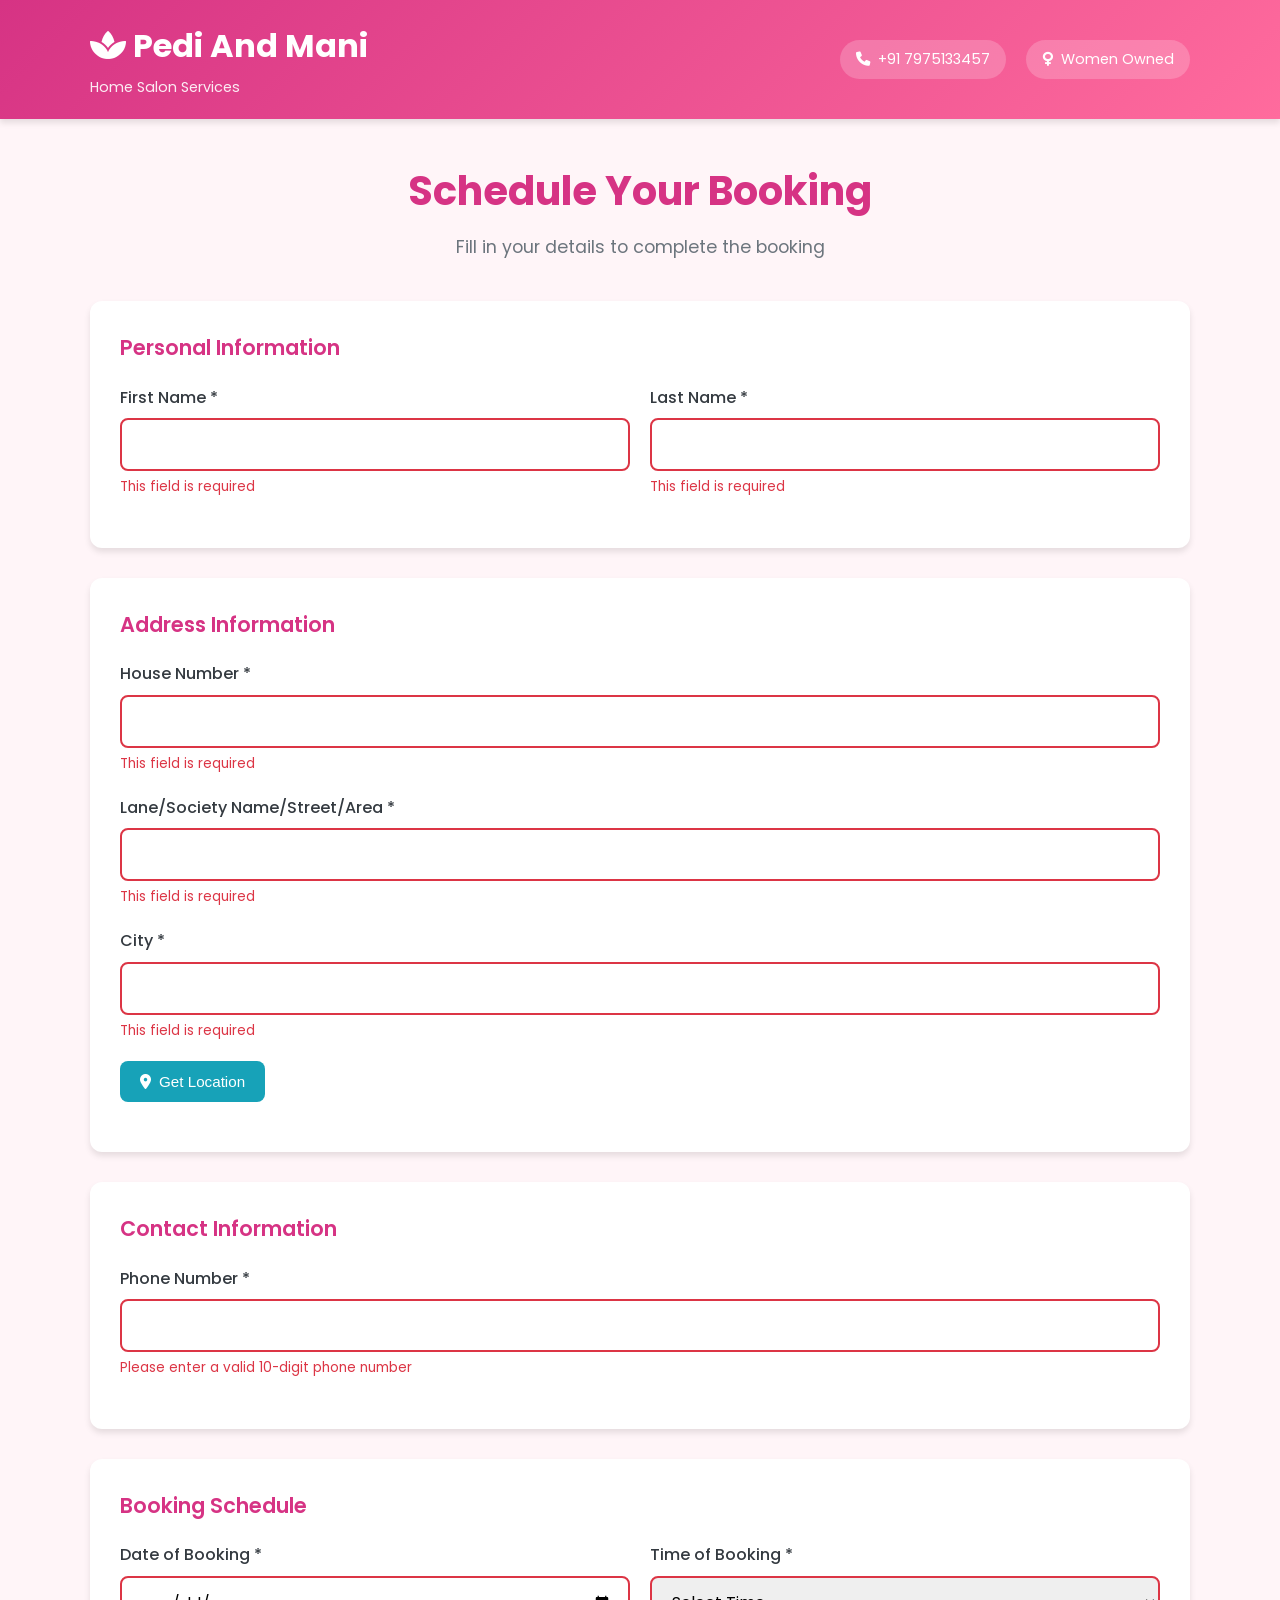
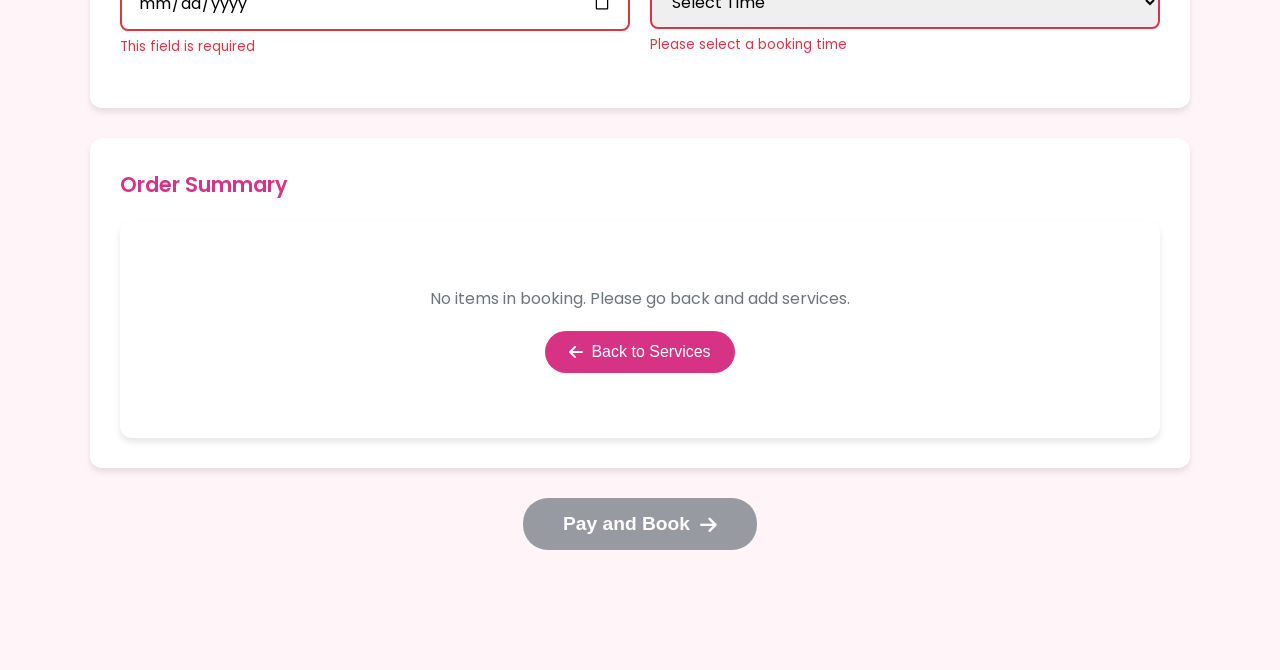
==== booking.html @ 1b7c6031 "init" ====
<!DOCTYPE html>
<html lang="en">
<head>
    <meta charset="UTF-8">
    <meta name="viewport" content="width=device-width, initial-scale=1.0">
    <title>Schedule Booking - Pedi And Mani Home Salon</title>
    <link rel="stylesheet" href="styles.css">
    <link rel="stylesheet" href="responsive.css">
    <link href="https://fonts.googleapis.com/css2?family=Poppins:wght@300;400;500;600;700&display=swap" rel="stylesheet">
    <link rel="stylesheet" href="https://cdnjs.cloudflare.com/ajax/libs/font-awesome/6.0.0/css/all.min.css">
</head>
<body>
    <!-- Header -->
    <header class="header">
        <div class="container">
            <div class="header-content">
                <div class="logo">
                    <h1><i class="fas fa-spa"></i> Pedi And Mani</h1>
                    <p>Home Salon Services</p>
                </div>
                <div class="header-info">
                    <div class="contact-info">
                        <i class="fas fa-phone"></i>
                        <span>+91 7975133457</span>
                    </div>
                    <div class="women-owned-badge">
                        <i class="fas fa-venus"></i>
                        <span>Women Owned</span>
                    </div>
                </div>
            </div>
        </div>
    </header>

    <!-- Main Content -->
    <main class="main-content">
        <div class="container">
            <!-- Page Title -->
            <section class="page-title">
                <h2>Schedule Your Booking</h2>
                <p>Fill in your details to complete the booking</p>
            </section>

            <!-- Booking Form -->
            <section class="booking-form-section">
                <form class="booking-form" id="bookingForm">
                    <!-- Personal Information -->
                    <div class="form-section">
                        <h3>Personal Information</h3>
                        <div class="form-row">
                            <div class="form-group">
                                <label for="firstName">First Name *</label>
                                <input type="text" id="firstName" name="firstName" required>
                                <span class="error-message" id="firstNameError"></span>
                            </div>
                            <div class="form-group">
                                <label for="lastName">Last Name *</label>
                                <input type="text" id="lastName" name="lastName" required>
                                <span class="error-message" id="lastNameError"></span>
                            </div>
                        </div>
                    </div>

                    <!-- Address Information -->
                    <div class="form-section">
                        <h3>Address Information</h3>
                        <div class="form-group">
                            <label for="houseNumber">House Number *</label>
                            <input type="text" id="houseNumber" name="houseNumber" required>
                            <span class="error-message" id="houseNumberError"></span>
                        </div>
                        <div class="form-group">
                            <label for="lane">Lane/Society Name/Street/Area *</label>
                            <input type="text" id="lane" name="lane" required>
                            <span class="error-message" id="laneError"></span>
                        </div>
                        <div class="form-group">
                            <label for="city">City *</label>
                            <input type="text" id="city" name="city" required>
                            <span class="error-message" id="cityError"></span>
                        </div>
                        <div class="form-group">
                            <button type="button" class="location-btn" id="getLocationBtn">
                                <i class="fas fa-map-marker-alt"></i>
                                Get Location
                            </button>
                            <span class="location-status" id="locationStatus"></span>
                        </div>
                    </div>

                    <!-- Contact Information -->
                    <div class="form-section">
                        <h3>Contact Information</h3>
                        <div class="form-group">
                            <label for="phone">Phone Number *</label>
                            <input type="tel" id="phone" name="phone" pattern="[0-9]{10}" maxlength="10" required>
                            <span class="error-message" id="phoneError"></span>
                        </div>
                    </div>

                    <!-- Booking Schedule -->
                    <div class="form-section">
                        <h3>Booking Schedule</h3>
                        <div class="form-row">
                            <div class="form-group">
                                <label for="bookingDate">Date of Booking *</label>
                                <input type="date" id="bookingDate" name="bookingDate" required>
                                <span class="error-message" id="bookingDateError"></span>
                            </div>
                            <div class="form-group">
                                <label for="bookingTime">Time of Booking *</label>
                                <select id="bookingTime" name="bookingTime" required>
                                    <option value="">Select Time</option>
                                    <option value="09:00">09:00 AM</option>
                                    <option value="10:00">10:00 AM</option>
                                    <option value="11:00">11:00 AM</option>
                                    <option value="12:00">12:00 PM</option>
                                    <option value="13:00">01:00 PM</option>
                                    <option value="14:00">02:00 PM</option>
                                    <option value="15:00">03:00 PM</option>
                                    <option value="16:00">04:00 PM</option>
                                    <option value="17:00">05:00 PM</option>
                                    <option value="18:00">06:00 PM</option>
                                </select>
                                <span class="error-message" id="bookingTimeError"></span>
                            </div>
                        </div>
                    </div>

                    <!-- Order Summary -->
                    <div class="form-section">
                        <h3>Order Summary</h3>
                        <div class="order-summary" id="orderSummary">
                            <!-- Order summary will be dynamically loaded here -->
                        </div>
                    </div>

                    <!-- Submit Button -->
                    <div class="form-actions">
                        <button type="submit" class="pay-btn" id="payBtn" disabled>
                            Pay and Book
                            <i class="fas fa-arrow-right"></i>
                        </button>
                    </div>
                </form>
            </section>
        </div>
    </main>

    <!-- Loading Overlay -->
    <div class="loading-overlay" id="loadingOverlay">
        <div class="spinner"></div>
    </div>

    <!-- Scripts -->
    <script src="services.js"></script>
    <script src="storage.js"></script>
    <script src="cart.js"></script>
    <script src="utils.js"></script>
    <script src="booking.js"></script>
</body>
</html>
---- styles.css ----
/* Main Stylesheet for Pedi And Mani Home Salon */

/* CSS Variables */
:root {
    --primary-color: #d63384;
    --secondary-color: #f8b4d9;
    --accent-color: #ff6b9d;
    --success-color: #28a745;
    --danger-color: #dc3545;
    --warning-color: #ffc107;
    --info-color: #17a2b8;
    --light-color: #f8f9fa;
    --dark-color: #343a40;
    --gray-color: #6c757d;
    
    --font-family: 'Poppins', sans-serif;
    --border-radius: 12px;
    --box-shadow: 0 4px 6px rgba(0, 0, 0, 0.1);
    --transition: all 0.3s ease;
    
    --container-max-width: 1200px;
    --container-padding: 20px;
}

/* Reset and Base Styles */
* {
    margin: 0;
    padding: 0;
    box-sizing: border-box;
}

body {
    font-family: var(--font-family);
    line-height: 1.6;
    color: var(--dark-color);
    background-color: #fff5f8;
    overflow-x: hidden;
}

.container {
    max-width: var(--container-max-width);
    margin: 0 auto;
    padding: 0 var(--container-padding);
}

/* Header Styles */
.header {
    background: linear-gradient(135deg, var(--primary-color), var(--accent-color));
    color: white;
    padding: 20px 0;
    box-shadow: var(--box-shadow);
    position: sticky;
    top: 0;
    z-index: 1000;
}

.header-content {
    display: flex;
    justify-content: space-between;
    align-items: center;
    flex-wrap: wrap;
    gap: 20px;
}

.logo h1 {
    font-size: 2rem;
    font-weight: 700;
    margin-bottom: 5px;
}

.logo p {
    font-size: 0.9rem;
    opacity: 0.9;
}

.header-info {
    display: flex;
    align-items: center;
    gap: 20px;
    flex-wrap: wrap;
}

.contact-info,
.women-owned-badge {
    display: flex;
    align-items: center;
    gap: 8px;
    background: rgba(255, 255, 255, 0.2);
    padding: 8px 16px;
    border-radius: 25px;
    font-size: 0.9rem;
}

/* Main Content */
.main-content {
    padding: 40px 0;
    padding-bottom: 120px; /* Space for floating cart */
}

/* Hero Section */
.hero {
    text-align: center;
    margin-bottom: 50px;
    padding: 60px 0;
    background: linear-gradient(135deg, rgba(214, 51, 132, 0.1), rgba(255, 107, 157, 0.1));
    border-radius: var(--border-radius);
}

.hero-content h2 {
    font-size: 2.5rem;
    font-weight: 700;
    color: var(--primary-color);
    margin-bottom: 15px;
}

.hero-content p {
    font-size: 1.2rem;
    color: var(--gray-color);
    max-width: 600px;
    margin: 0 auto;
}

/* Filter Section */
.filter-section {
    margin-bottom: 40px;
}

.filter-tags {
    display: flex;
    flex-wrap: wrap;
    gap: 10px;
    justify-content: center;
}

.tag-btn {
    background: white;
    border: 2px solid var(--secondary-color);
    color: var(--primary-color);
    padding: 10px 20px;
    border-radius: 25px;
    cursor: pointer;
    font-size: 0.9rem;
    font-weight: 500;
    transition: var(--transition);
}

.tag-btn:hover {
    background: var(--secondary-color);
    transform: translateY(-2px);
}

.tag-btn.active {
    background: var(--primary-color);
    color: white;
    border-color: var(--primary-color);
}

/* Services Section */
.services-section {
    margin-bottom: 40px;
}

.services-grid {
    display: grid;
    grid-template-columns: repeat(auto-fill, minmax(320px, 1fr));
    gap: 30px;
}

/* Service Card */
.service-card {
    background: white;
    border-radius: var(--border-radius);
    padding: 25px;
    box-shadow: var(--box-shadow);
    transition: var(--transition);
    position: relative;
    overflow: hidden;
}

.service-card::before {
    content: '';
    position: absolute;
    top: 0;
    left: 0;
    right: 0;
    height: 4px;
    background: linear-gradient(90deg, var(--primary-color), var(--accent-color));
}

.service-card:hover {
    transform: translateY(-5px);
    box-shadow: 0 8px 25px rgba(0, 0, 0, 0.15);
}

.service-header {
    display: flex;
    justify-content: space-between;
    align-items: flex-start;
    margin-bottom: 15px;
}

.service-name {
    font-size: 1.3rem;
    font-weight: 600;
    color: var(--dark-color);
    margin-bottom: 5px;
    line-height: 1.3;
}

.service-duration {
    display: flex;
    align-items: center;
    gap: 5px;
    color: var(--gray-color);
    font-size: 0.85rem;
    white-space: nowrap;
}

.service-rating {
    display: flex;
    align-items: center;
    gap: 8px;
    margin-bottom: 15px;
}

.service-rating i {
    color: #ffc107;
    font-size: 0.9rem;
}

.rating-text {
    color: var(--gray-color);
    font-size: 0.9rem;
}

.service-description {
    margin-bottom: 15px;
}

.service-description p {
    color: var(--gray-color);
    font-size: 0.95rem;
    line-height: 1.5;
}

.service-tags {
    display: flex;
    flex-wrap: wrap;
    gap: 8px;
    margin-bottom: 20px;
}

.service-tags .tag {
    background: var(--secondary-color);
    color: var(--primary-color);
    padding: 4px 12px;
    border-radius: 15px;
    font-size: 0.8rem;
    font-weight: 500;
}

.service-pricing {
    margin-bottom: 20px;
}

.price-section {
    display: flex;
    align-items: center;
    gap: 15px;
    margin-bottom: 8px;
}

.offer-price {
    font-size: 1.8rem;
    font-weight: 700;
    color: var(--success-color);
}

.actual-price {
    font-size: 1.2rem;
    color: var(--danger-color);
    text-decoration: line-through;
    opacity: 0.8;
}

.price-savings {
    text-align: right;
}

.savings-text {
    color: var(--success-color);
    font-size: 0.9rem;
    font-weight: 500;
}

.service-actions {
    display: flex;
    justify-content: center;
}

.add-btn,
.remove-btn {
    background: var(--success-color);
    color: white;
    border: none;
    padding: 12px 24px;
    border-radius: 25px;
    cursor: pointer;
    font-size: 1rem;
    font-weight: 500;
    transition: var(--transition);
    display: flex;
    align-items: center;
    gap: 8px;
    min-width: 120px;
    justify-content: center;
}

.add-btn:hover {
    background: #218838;
    transform: translateY(-2px);
}

.remove-btn {
    background: var(--gray-color);
    min-width: auto;
    padding: 12px;
}

.remove-btn:hover {
    background: #5a6268;
}

.cart-controls {
    display: flex;
    align-items: center;
    gap: 15px;
    background: var(--light-color);
    padding: 8px;
    border-radius: 25px;
}

.cart-controls .quantity {
    font-weight: 600;
    color: var(--primary-color);
    min-width: 30px;
    text-align: center;
}

/* Floating Cart */
.floating-cart {
    position: fixed;
    bottom: 0;
    left: 0;
    right: 0;
    background: white;
    box-shadow: 0 -4px 20px rgba(0, 0, 0, 0.15);
    padding: 20px;
    z-index: 999;
    border-top: 3px solid var(--primary-color);
}

.cart-content {
    display: flex;
    justify-content: space-between;
    align-items: center;
    max-width: var(--container-max-width);
    margin: 0 auto;
}

.cart-total {
    font-size: 1.5rem;
    font-weight: 700;
    color: var(--dark-color);
}

.cart-total span {
    color: var(--success-color);
}

.checkout-btn {
    background: var(--gray-color);
    color: white;
    border: none;
    padding: 15px 30px;
    border-radius: 25px;
    cursor: pointer;
    font-size: 1.1rem;
    font-weight: 600;
    transition: var(--transition);
    position: relative;
    min-width: 200px;
}

.checkout-btn:not(:disabled):hover {
    background: var(--success-color);
    transform: translateY(-2px);
}

.checkout-btn:disabled {
    background: var(--gray-color);
    cursor: not-allowed;
    opacity: 0.7;
}

.checkout-btn .btn-text,
.checkout-btn .btn-minimum {
    display: block;
    text-align: center;
}

.checkout-btn .btn-minimum {
    font-size: 0.8rem;
    opacity: 0.9;
}

/* Page Title */
.page-title {
    text-align: center;
    margin-bottom: 40px;
}

.page-title h2 {
    font-size: 2.5rem;
    font-weight: 700;
    color: var(--primary-color);
    margin-bottom: 10px;
}

.page-title p {
    font-size: 1.1rem;
    color: var(--gray-color);
}

/* Loading Overlay */
.loading-overlay {
    position: fixed;
    top: 0;
    left: 0;
    right: 0;
    bottom: 0;
    background: rgba(255, 255, 255, 0.9);
    display: none;
    justify-content: center;
    align-items: center;
    z-index: 9999;
}

.spinner {
    width: 50px;
    height: 50px;
    border: 4px solid var(--secondary-color);
    border-top: 4px solid var(--primary-color);
    border-radius: 50%;
    animation: spin 1s linear infinite;
}

@keyframes spin {
    0% { transform: rotate(0deg); }
    100% { transform: rotate(360deg); }
}

/* Toast Notifications */
.toast {
    position: fixed;
    top: 20px;
    right: 20px;
    background: var(--dark-color);
    color: white;
    padding: 15px 20px;
    border-radius: var(--border-radius);
    box-shadow: var(--box-shadow);
    z-index: 10000;
    display: none;
    max-width: 300px;
    font-size: 0.95rem;
}

.toast-success {
    background: var(--success-color);
}

.toast-error {
    background: var(--danger-color);
}

.toast-warning {
    background: var(--warning-color);
    color: var(--dark-color);
}

.toast-info {
    background: var(--info-color);
}

/* Form Styles */
.form-section {
    background: white;
    padding: 30px;
    border-radius: var(--border-radius);
    box-shadow: var(--box-shadow);
    margin-bottom: 30px;
}

.form-section h3 {
    color: var(--primary-color);
    margin-bottom: 20px;
    font-size: 1.3rem;
    font-weight: 600;
}

.form-group {
    margin-bottom: 20px;
}

.form-group label {
    display: block;
    margin-bottom: 8px;
    font-weight: 500;
    color: var(--dark-color);
}

.form-group input,
.form-group select,
.form-group textarea {
    width: 100%;
    padding: 12px 16px;
    border: 2px solid #e9ecef;
    border-radius: 8px;
    font-size: 1rem;
    transition: var(--transition);
    font-family: var(--font-family);
}

.form-group input:focus,
.form-group select:focus,
.form-group textarea:focus {
    outline: none;
    border-color: var(--primary-color);
    box-shadow: 0 0 0 3px rgba(214, 51, 132, 0.1);
}

.form-row {
    display: grid;
    grid-template-columns: 1fr 1fr;
    gap: 20px;
}

.error-message {
    color: var(--danger-color);
    font-size: 0.85rem;
    margin-top: 5px;
    display: block;
}

/* Button Styles */
.btn {
    padding: 12px 24px;
    border: none;
    border-radius: 25px;
    cursor: pointer;
    font-size: 1rem;
    font-weight: 500;
    transition: var(--transition);
    text-decoration: none;
    display: inline-flex;
    align-items: center;
    gap: 8px;
}

.btn-primary {
    background: var(--primary-color);
    color: white;
}

.btn-primary:hover {
    background: #b02a5d;
    transform: translateY(-2px);
}

.btn-success {
    background: var(--success-color);
    color: white;
}

.btn-success:hover {
    background: #218838;
    transform: translateY(-2px);
}

.btn-secondary {
    background: var(--gray-color);
    color: white;
}

.btn-secondary:hover {
    background: #5a6268;
    transform: translateY(-2px);
}

.btn:disabled {
    opacity: 0.6;
    cursor: not-allowed;
    transform: none;
}

/* Utility Classes */
.text-center {
    text-align: center;
}

.text-right {
    text-align: right;
}

.text-left {
    text-align: left;
}

.mb-20 {
    margin-bottom: 20px;
}

.mb-30 {
    margin-bottom: 30px;
}

.mt-20 {
    margin-top: 20px;
}

.mt-30 {
    margin-top: 30px;
}

.hidden {
    display: none;
}

.show {
    display: block;
}
---- responsive.css ----
/* Responsive Design for Pedi And Mani Home Salon */

/* Extra Large Devices (1200px and up) */
@media (min-width: 1200px) {
    .container {
        max-width: 1140px;
    }
    
    .hero-content h2 {
        font-size: 3rem;
    }
    
    .services-grid {
        grid-template-columns: repeat(auto-fill, minmax(350px, 1fr));
    }
}

/* Large Devices (992px and up) */
@media (min-width: 992px) and (max-width: 1199.98px) {
    .container {
        max-width: 960px;
    }
    
    .hero-content h2 {
        font-size: 2.8rem;
    }
}

/* Medium Devices (768px and up) */
@media (min-width: 768px) and (max-width: 991.98px) {
    .container {
        max-width: 720px;
        padding: 0 15px;
    }
    
    .header-content {
        flex-direction: column;
        text-align: center;
        gap: 15px;
    }
    
    .header-info {
        justify-content: center;
    }
    
    .hero-content h2 {
        font-size: 2.2rem;
    }
    
    .hero-content p {
        font-size: 1.1rem;
    }
    
    .services-grid {
        grid-template-columns: repeat(auto-fill, minmax(300px, 1fr));
        gap: 25px;
    }
    
    .form-row {
        grid-template-columns: 1fr;
        gap: 15px;
    }
    
    .cart-content {
        flex-direction: column;
        gap: 15px;
        text-align: center;
    }
    
    .checkout-btn {
        width: 100%;
        max-width: 300px;
    }
}

/* Small Devices (576px and up) */
@media (min-width: 576px) and (max-width: 767.98px) {
    .container {
        max-width: 540px;
        padding: 0 15px;
    }
    
    .header {
        padding: 15px 0;
    }
    
    .logo h1 {
        font-size: 1.8rem;
    }
    
    .header-info {
        gap: 15px;
    }
    
    .contact-info,
    .women-owned-badge {
        padding: 6px 12px;
        font-size: 0.85rem;
    }
    
    .hero {
        padding: 40px 0;
        margin-bottom: 30px;
    }
    
    .hero-content h2 {
        font-size: 2rem;
    }
    
    .hero-content p {
        font-size: 1rem;
    }
    
    .main-content {
        padding: 30px 0;
        padding-bottom: 140px;
    }
    
    .filter-tags {
        gap: 8px;
    }
    
    .tag-btn {
        padding: 8px 16px;
        font-size: 0.85rem;
    }
    
    .services-grid {
        grid-template-columns: 1fr;
        gap: 20px;
    }
    
    .service-card {
        padding: 20px;
    }
    
    .service-name {
        font-size: 1.2rem;
    }
    
    .service-header {
        flex-direction: column;
        align-items: flex-start;
        gap: 10px;
    }
    
    .offer-price {
        font-size: 1.6rem;
    }
    
    .actual-price {
        font-size: 1.1rem;
    }
    
    .add-btn {
        padding: 10px 20px;
        font-size: 0.95rem;
    }
    
    .cart-controls {
        gap: 12px;
    }
    
    .floating-cart {
        padding: 15px;
    }
    
    .cart-total {
        font-size: 1.3rem;
    }
    
    .checkout-btn {
        padding: 12px 24px;
        font-size: 1rem;
    }
    
    .page-title h2 {
        font-size: 2.2rem;
    }
    
    .form-section {
        padding: 25px 20px;
    }
    
    .form-section h3 {
        font-size: 1.2rem;
    }
}

/* Extra Small Devices (575.98px and down) */
@media (max-width: 575.98px) {
    .container {
        padding: 0 12px;
    }
    
    .header {
        padding: 12px 0;
    }
    
    .header-content {
        gap: 12px;
    }
    
    .logo h1 {
        font-size: 1.6rem;
    }
    
    .logo p {
        font-size: 0.85rem;
    }
    
    .header-info {
        gap: 10px;
        width: 100%;
        justify-content: space-between;
    }
    
    .contact-info,
    .women-owned-badge {
        padding: 5px 10px;
        font-size: 0.8rem;
    }
    
    .contact-info i,
    .women-owned-badge i {
        font-size: 0.8rem;
    }
    
    .hero {
        padding: 30px 0;
        margin-bottom: 25px;
    }
    
    .hero-content h2 {
        font-size: 1.8rem;
        line-height: 1.2;
    }
    
    .hero-content p {
        font-size: 0.95rem;
    }
    
    .main-content {
        padding: 20px 0;
        padding-bottom: 140px;
    }
    
    .filter-tags {
        gap: 6px;
        justify-content: flex-start;
        overflow-x: auto;
        flex-wrap: nowrap;
        padding-bottom: 10px;
        -webkit-overflow-scrolling: touch;
    }
    
    .tag-btn {
        padding: 6px 14px;
        font-size: 0.8rem;
        white-space: nowrap;
        flex-shrink: 0;
    }
    
    .services-grid {
        grid-template-columns: 1fr;
        gap: 18px;
    }
    
    .service-card {
        padding: 18px;
    }
    
    .service-name {
        font-size: 1.1rem;
        line-height: 1.3;
    }
    
    .service-duration {
        font-size: 0.8rem;
    }
    
    .service-description p {
        font-size: 0.9rem;
    }
    
    .service-tags {
        gap: 6px;
        margin-bottom: 15px;
    }
    
    .service-tags .tag {
        font-size: 0.75rem;
        padding: 3px 10px;
    }
    
    .offer-price {
        font-size: 1.5rem;
    }
    
    .actual-price {
        font-size: 1rem;
    }
    
    .savings-text {
        font-size: 0.8rem;
    }
    
    .add-btn,
    .remove-btn {
        padding: 10px 18px;
        font-size: 0.9rem;
    }
    
    .cart-controls {
        gap: 10px;
        padding: 6px;
    }
    
    .cart-controls .quantity {
        font-size: 0.9rem;
        min-width: 25px;
    }
    
    .floating-cart {
        padding: 12px 15px;
    }
    
    .cart-content {
        gap: 12px;
    }
    
    .cart-total {
        font-size: 1.2rem;
    }
    
    .checkout-btn {
        padding: 10px 20px;
        font-size: 0.95rem;
        min-width: auto;
        width: 100%;
    }
    
    .checkout-btn .btn-minimum {
        font-size: 0.75rem;
    }
    
    .page-title h2 {
        font-size: 2rem;
    }
    
    .page-title p {
        font-size: 1rem;
    }
    
    .form-section {
        padding: 20px 15px;
        margin-bottom: 20px;
    }
    
    .form-section h3 {
        font-size: 1.1rem;
        margin-bottom: 15px;
    }
    
    .form-group {
        margin-bottom: 15px;
    }
    
    .form-group label {
        font-size: 0.9rem;
        margin-bottom: 6px;
    }
    
    .form-group input,
    .form-group select,
    .form-group textarea {
        padding: 10px 14px;
        font-size: 0.95rem;
    }
    
    .error-message {
        font-size: 0.8rem;
    }
    
    .btn {
        padding: 10px 20px;
        font-size: 0.95rem;
    }
    
    .toast {
        right: 10px;
        left: 10px;
        max-width: none;
        font-size: 0.9rem;
    }
}

/* Landscape Orientation for Mobile */
@media (max-width: 767.98px) and (orientation: landscape) {
    .hero {
        padding: 20px 0;
        margin-bottom: 20px;
    }
    
    .hero-content h2 {
        font-size: 1.6rem;
    }
    
    .hero-content p {
        font-size: 0.9rem;
    }
    
    .main-content {
        padding: 15px 0;
        padding-bottom: 120px;
    }
    
    .service-card {
        padding: 15px;
    }
    
    .floating-cart {
        padding: 10px 15px;
    }
}

/* High DPI Displays */
@media (-webkit-min-device-pixel-ratio: 2), (min-resolution: 192dpi) {
    .service-card::before {
        height: 3px;
    }
    
    .floating-cart {
        border-top-width: 2px;
    }
}

/* Reduced Motion */
@media (prefers-reduced-motion: reduce) {
    *,
    *::before,
    *::after {
        animation-duration: 0.01ms !important;
        animation-iteration-count: 1 !important;
        transition-duration: 0.01ms !important;
    }
    
    .service-card:hover {
        transform: none;
    }
    
    .tag-btn:hover,
    .add-btn:hover,
    .checkout-btn:hover {
        transform: none;
    }
}

/* Dark Mode Support (Future Enhancement) */
@media (prefers-color-scheme: dark) {
    /* This can be enhanced when dark mode is implemented */
    body {
        background-color: #1a1a1a;
        color: #f0f0f0;
    }
    
    .service-card,
    .form-section,
    .floating-cart {
        background: #2d2d2d;
        color: #f0f0f0;
    }
    
    .header {
        background: linear-gradient(135deg, #8b1538, #a02463);
    }
}

/* Print Styles */
@media print {
    .header,
    .floating-cart,
    .filter-section,
    .loading-overlay,
    .toast {
        display: none !important;
    }
    
    .main-content {
        padding: 0;
    }
    
    .service-card {
        break-inside: avoid;
        box-shadow: none;
        border: 1px solid #ddd;
    }
    
    .hero {
        background: none;
        text-align: left;
    }
}
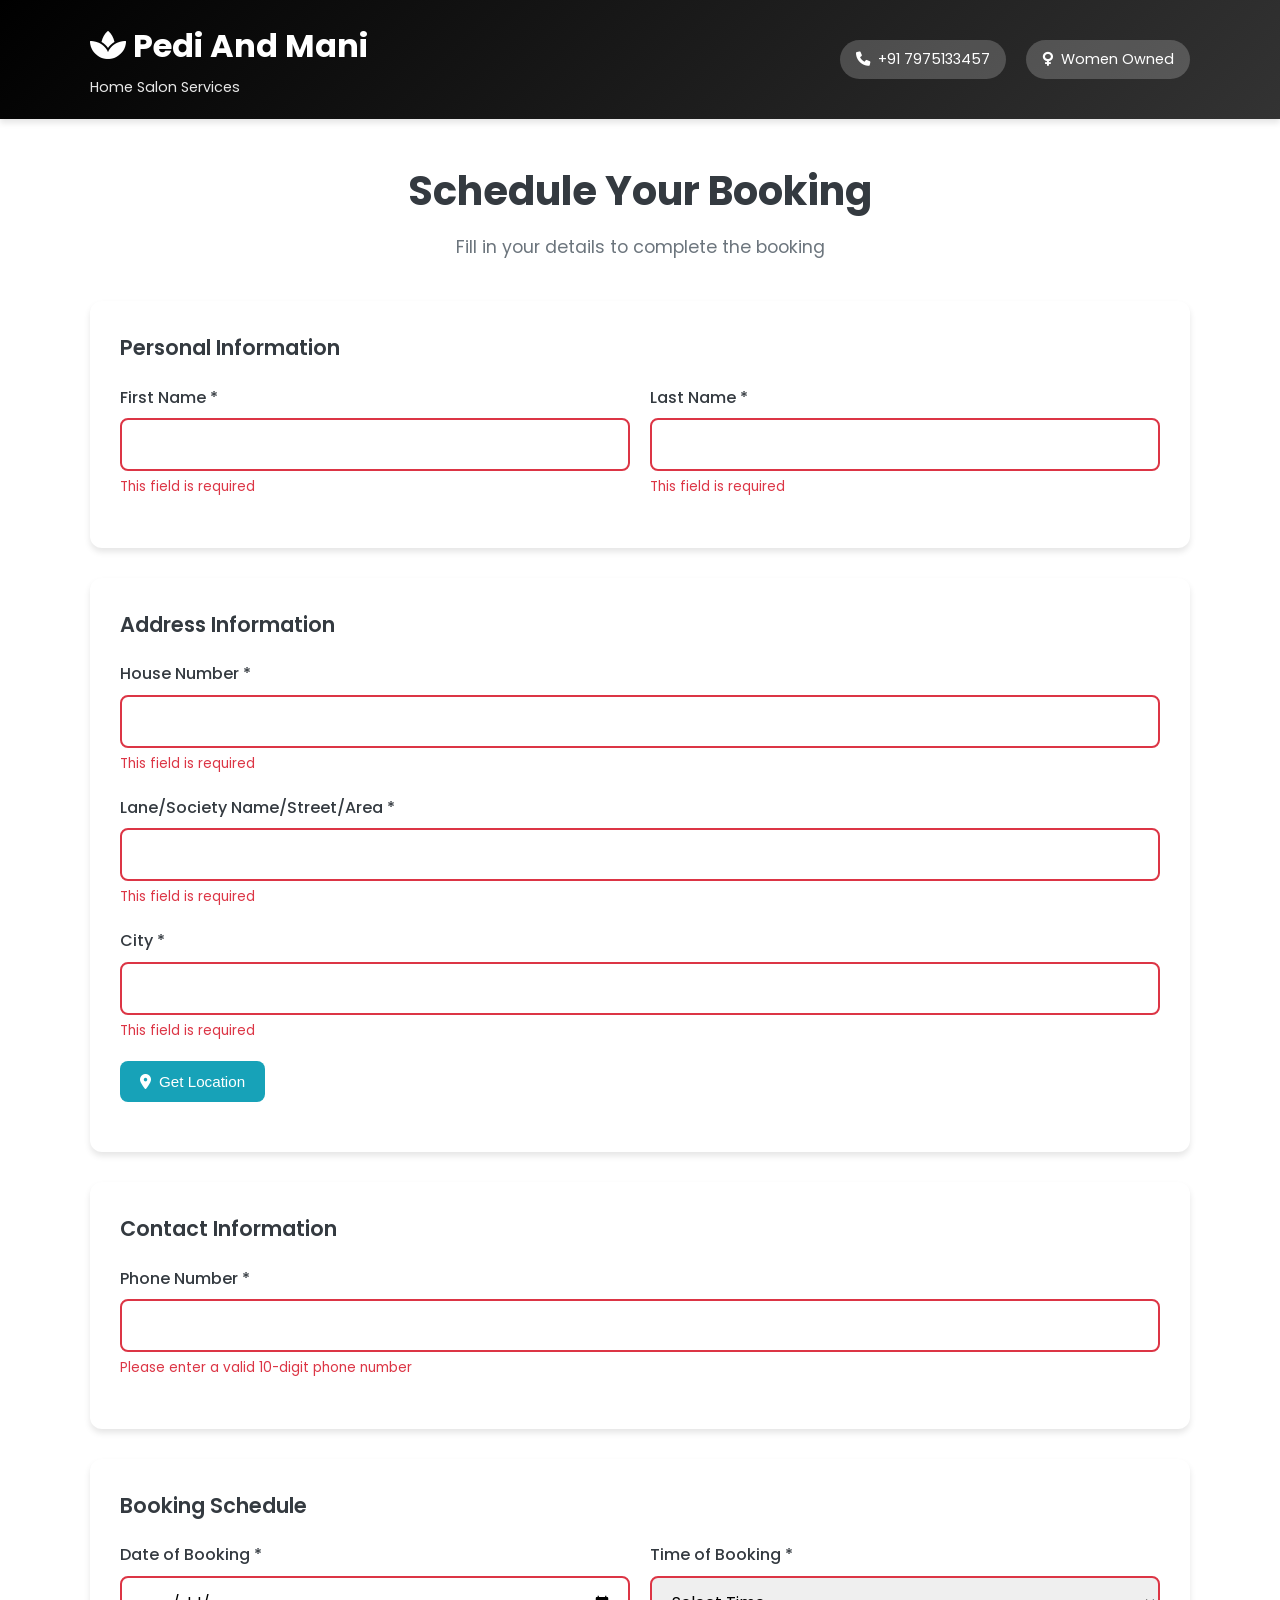
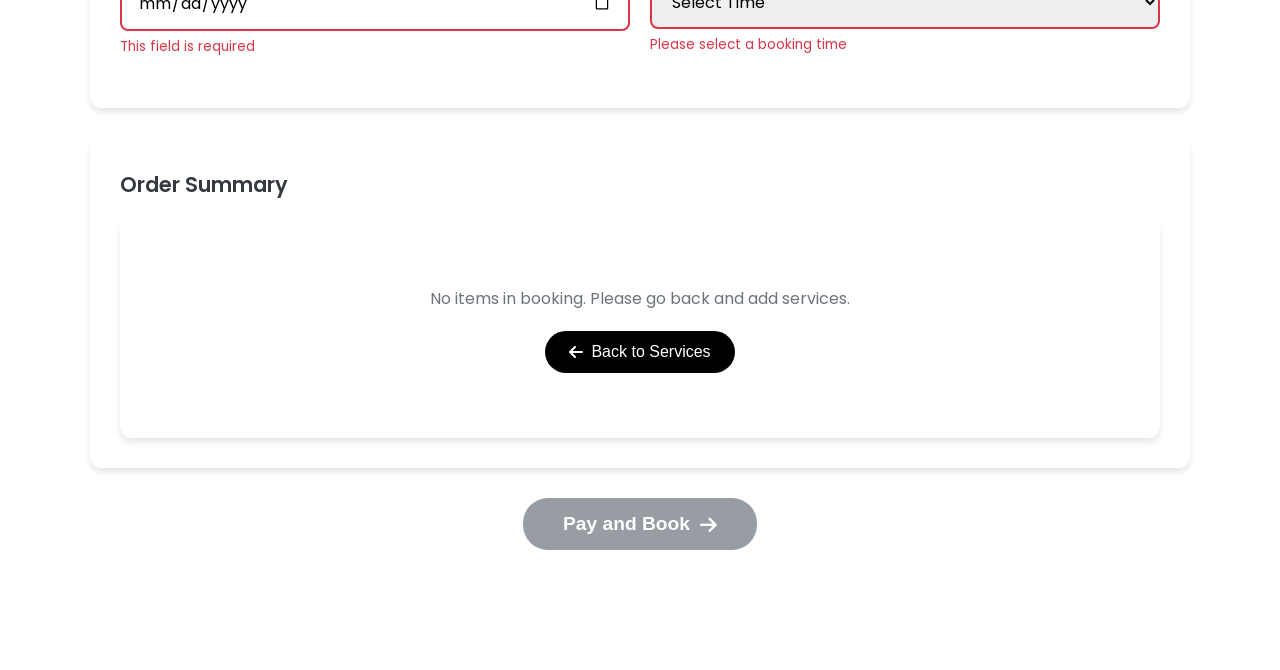
==== commit c3e901a7: "Add security enhancements and Telegram integration - Add SECURITY_README.md with security guidelines" ====
--- a/booking.html
+++ b/booking.html
@@ -15,8 +15,10 @@
         <div class="container">
             <div class="header-content">
                 <div class="logo">
-                    <h1><i class="fas fa-spa"></i> Pedi And Mani</h1>
-                    <p>Home Salon Services</p>
+                    <a href="index.html" class="logo-link" title="Go to Home">
+                        <h1><i class="fas fa-spa"></i> Pedi And Mani</h1>
+                        <p>Home Salon Services</p>
+                    </a>
                 </div>
                 <div class="header-info">
                     <div class="contact-info">
@@ -152,11 +154,37 @@
         <div class="spinner"></div>
     </div>
 
+    <!-- Success Modal -->
+    <div class="modal-overlay" id="successModal">
+        <div class="modal-content">
+            <div class="modal-header">
+                <div class="success-icon">
+                    <i class="fas fa-check-circle"></i>
+                </div>
+                <h3>Booking Received!</h3>
+            </div>
+            <div class="modal-body">
+                <p>Thank you for your booking! Our team will reach out to you very soon to confirm your appointment.</p>
+                <p class="booking-reference" id="modalBookingReference"></p>
+            </div>
+            <div class="modal-footer">
+                <button type="button" class="btn btn-primary" id="modalOkBtn">
+                    OK
+                    <i class="fas fa-arrow-right"></i>
+                </button>
+            </div>
+        </div>
+    </div>
+
     <!-- Scripts -->
     <script src="services.js"></script>
     <script src="storage.js"></script>
     <script src="cart.js"></script>
     <script src="utils.js"></script>
+    <script src="crypto-utils.js"></script>
+    <script src="token-manager.js"></script>
+    <script src="config.js"></script>
+    <script src="telegram.js"></script>
     <script src="booking.js"></script>
 </body>
 </html>
--- a/styles.css
+++ b/styles.css
@@ -2,9 +2,9 @@
 
 /* CSS Variables */
 :root {
-    --primary-color: #d63384;
-    --secondary-color: #f8b4d9;
-    --accent-color: #ff6b9d;
+    --primary-color: #000000;
+    --secondary-color: #f0f0f0;
+    --accent-color: #333333;
     --success-color: #28a745;
     --danger-color: #dc3545;
     --warning-color: #ffc107;
@@ -33,7 +33,7 @@
     font-family: var(--font-family);
     line-height: 1.6;
     color: var(--dark-color);
-    background-color: #fff5f8;
+    background-color: #ffffff;
     overflow-x: hidden;
 }
 
@@ -62,6 +62,29 @@
     gap: 20px;
 }
 
+.logo-link {
+    color: white;
+    text-decoration: none;
+    display: block;
+    transition: var(--transition);
+    cursor: default;
+}
+
+.logo-link:hover {
+    color: white;
+    transform: none;
+}
+
+.logo-link h1 {
+    color: white;
+    text-decoration: none;
+}
+
+.logo-link h1:hover {
+    color: white;
+    text-decoration: none;
+}
+
 .logo h1 {
     font-size: 2rem;
     font-weight: 700;
@@ -91,6 +114,20 @@
     font-size: 0.9rem;
 }
 
+.contact-link {
+    color: white;
+    text-decoration: none;
+    display: flex;
+    align-items: center;
+    gap: 8px;
+    transition: var(--transition);
+}
+
+.contact-link:hover {
+    color: white;
+    transform: translateY(-2px);
+}
+
 /* Main Content */
 .main-content {
     padding: 40px 0;
@@ -102,7 +139,7 @@
     text-align: center;
     margin-bottom: 50px;
     padding: 60px 0;
-    background: linear-gradient(135deg, rgba(214, 51, 132, 0.1), rgba(255, 107, 157, 0.1));
+    background: linear-gradient(135deg, rgba(0, 0, 0, 0.05), rgba(51, 51, 51, 0.05));
     border-radius: var(--border-radius);
 }
 
@@ -134,7 +171,7 @@
 
 .tag-btn {
     background: white;
-    border: 2px solid var(--secondary-color);
+    border: 2px solid var(--dark-color);
     color: var(--primary-color);
     padding: 10px 20px;
     border-radius: 25px;
@@ -150,9 +187,9 @@
 }
 
 .tag-btn.active {
-    background: var(--primary-color);
-    color: white;
-    border-color: var(--primary-color);
+    background: var(--dark-color);
+    color: white;
+    border-color: var(--dark-color);
 }
 
 /* Services Section */
@@ -252,7 +289,7 @@
 
 .service-tags .tag {
     background: var(--secondary-color);
-    color: var(--primary-color);
+    color: var(--dark-color);
     padding: 4px 12px;
     border-radius: 15px;
     font-size: 0.8rem;
@@ -342,7 +379,7 @@
 
 .cart-controls .quantity {
     font-weight: 600;
-    color: var(--primary-color);
+    color: var(--dark-color);
     min-width: 30px;
     text-align: center;
 }
@@ -357,7 +394,7 @@
     box-shadow: 0 -4px 20px rgba(0, 0, 0, 0.15);
     padding: 20px;
     z-index: 999;
-    border-top: 3px solid var(--primary-color);
+    border-top: 3px solid var(--dark-color);
 }
 
 .cart-content {
@@ -423,7 +460,7 @@
 .page-title h2 {
     font-size: 2.5rem;
     font-weight: 700;
-    color: var(--primary-color);
+    color: var(--dark-color);
     margin-bottom: 10px;
 }
 
@@ -450,7 +487,7 @@
     width: 50px;
     height: 50px;
     border: 4px solid var(--secondary-color);
-    border-top: 4px solid var(--primary-color);
+    border-top: 4px solid var(--dark-color);
     border-radius: 50%;
     animation: spin 1s linear infinite;
 }
@@ -503,7 +540,7 @@
 }
 
 .form-section h3 {
-    color: var(--primary-color);
+    color: var(--dark-color);
     margin-bottom: 20px;
     font-size: 1.3rem;
     font-weight: 600;
@@ -536,8 +573,8 @@
 .form-group select:focus,
 .form-group textarea:focus {
     outline: none;
-    border-color: var(--primary-color);
-    box-shadow: 0 0 0 3px rgba(214, 51, 132, 0.1);
+    border-color: var(--dark-color);
+    box-shadow: 0 0 0 3px rgba(0, 0, 0, 0.1);
 }
 
 .form-row {
@@ -574,7 +611,7 @@
 }
 
 .btn-primary:hover {
-    background: #b02a5d;
+    background: #1a1a1a;
     transform: translateY(-2px);
 }
 
--- a/responsive.css
+++ b/responsive.css
@@ -28,6 +28,14 @@
 
 /* Medium Devices (768px and up) */
 @media (min-width: 768px) and (max-width: 991.98px) {
+    .container {
+        max-width: 720px;
+    }
+    
+    .hero-content h2 {
+        font-size: 2.5rem;
+    }
+    
     .container {
         max-width: 720px;
         padding: 0 15px;
@@ -457,24 +465,10 @@
 }
 
 /* Dark Mode Support (Future Enhancement) */
-@media (prefers-color-scheme: dark) {
-    /* This can be enhanced when dark mode is implemented */
-    body {
-        background-color: #1a1a1a;
-        color: #f0f0f0;
-    }
-    
-    .service-card,
-    .form-section,
-    .floating-cart {
-        background: #2d2d2d;
-        color: #f0f0f0;
-    }
-    
-    .header {
-        background: linear-gradient(135deg, #8b1538, #a02463);
-    }
-}
+/* @media (prefers-color-scheme: dark) {
+    This is disabled to maintain consistent light pink theme across all devices
+    Uncomment and customize when implementing proper dark mode toggle
+*/
 
 /* Print Styles */
 @media print {
